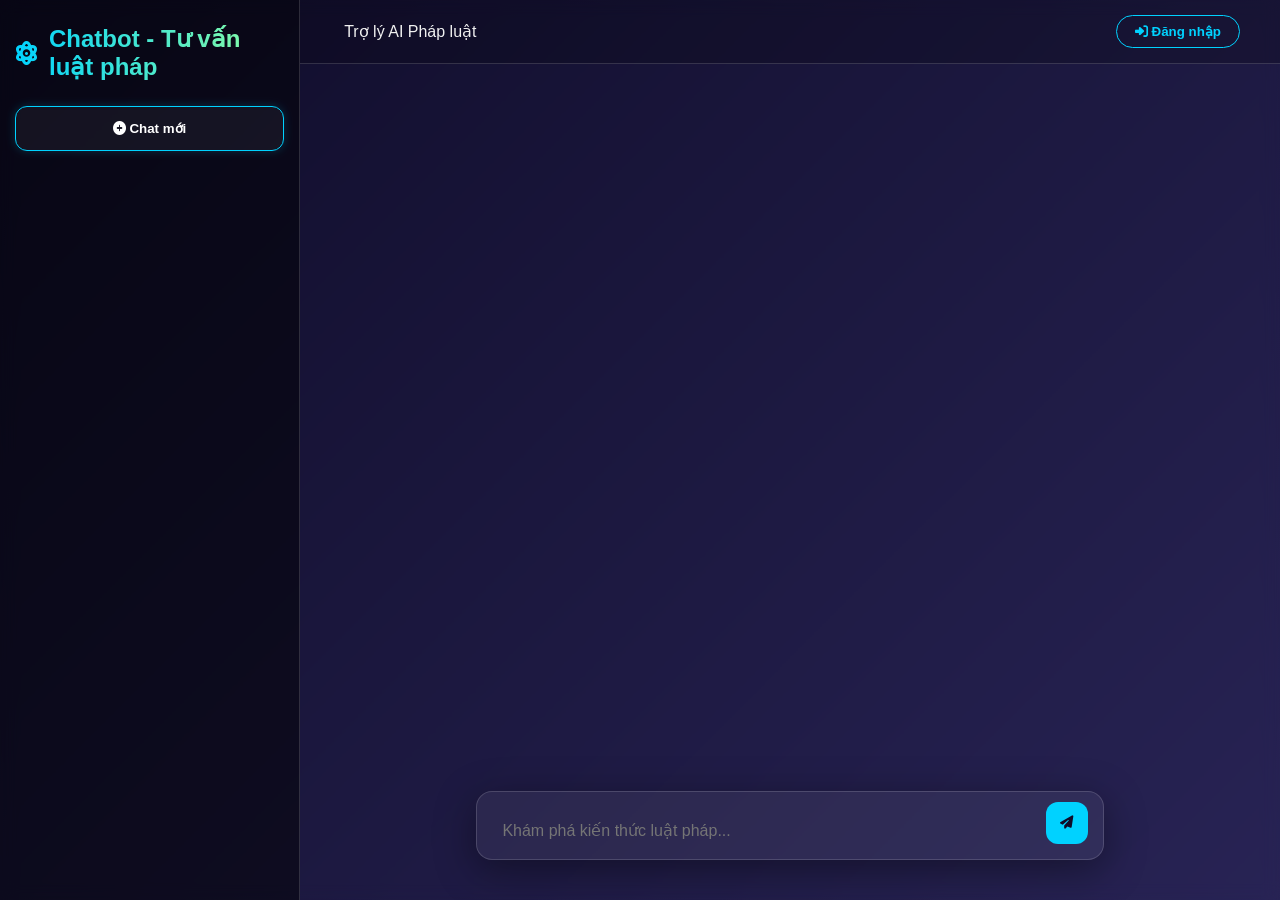
==== frontend/index.html @ e369dff4 "Initial commit - Chatbot AI tư vấn pháp luật HNGĐ" ====
<!DOCTYPE html>
<html lang="vi">
<head>
    <meta charset="UTF-8" />
    <meta name="viewport" content="width=device-width, initial-scale=1.0">
    <title>Galaxy AI Law – Tư vấn pháp luật</title>
    <link rel="stylesheet" href="https://cdnjs.cloudflare.com/ajax/libs/font-awesome/6.4.0/css/all.min.css" />
    <link rel="stylesheet" href="style.css" />
</head>
<body>
    <div class="app">
        <aside class="sidebar">
            <h2><i class="fas fa-atom"></i> Chatbot - Tư vấn luật pháp</h2>
            <button id="newChat"><i class="fas fa-plus-circle"></i> Chat mới</button>
            <div style="margin-top: 25px;" class="history" id="history"></div>
        </aside>

        <main class="chat-area">
            <header class="header">
                <div><i class="fas fa-stars"></i> Trợ lý AI Pháp luật</div>
                <button class="login-btn"><i class="fas fa-sign-in-alt"></i> Đăng nhập</button>
            </header>

            <div class="messages" id="messages"></div>

            <div class="input-section">
                <div class="input-container">
                    <textarea id="question" rows="1" placeholder="Khám phá kiến thức luật pháp..."></textarea>
                    <button id="send"><i class="fas fa-paper-plane"></i></button>
                </div>
            </div>
        </main>
    </div>
    <script src="app.js"></script>
</body>
</html>
---- frontend/style.css ----
/* style.css */
:root {
    /* Bảng màu Galaxy Chuyên nghiệp */
    --galaxy-dark: #0f0c29;
    --galaxy-mid: #302b63;
    --galaxy-light: #24243e;
    --accent-glow: #00d2ff;
    --accent-purple: #9d50bb;
    --glass-bg: rgba(255, 255, 255, 0.05);
    --glass-border: rgba(255, 255, 255, 0.15);
    --text-color: #f0f0f0;
    --user-msg-gradient: linear-gradient(135deg, #6a11cb 0%, #2575fc 100%);
}

* {
    margin: 0;
    padding: 0;
    box-sizing: border-box;
    font-family: 'Segoe UI', Roboto, -apple-system, sans-serif;
}

body {
    /* Hiệu ứng dải màu không gian chuyển động chậm */
    background: linear-gradient(135deg, #0f0c29, #302b63, #24243e, #0f0c29);
    background-size: 400% 400%;
    animation: gradientBG 15s ease infinite;
    height: 100vh;
    color: var(--text-color);
    overflow: hidden;
}

@keyframes gradientBG {
    0% { background-position: 0% 50%; }
    50% { background-position: 100% 50%; }
    100% { background-position: 0% 50%; }
}

.app {
    display: flex;
    height: 100vh;
    backdrop-filter: blur(8px);
}

/* SIDEBAR PHONG CÁCH KÍNH MỜ (GLASSMORPHISM) */
.sidebar {
    width: 300px;
    background: rgba(0, 0, 0, 0.5);
    border-right: 1px solid var(--glass-border);
    padding: 25px 15px;
    display: flex;
    flex-direction: column;
    z-index: 10;
}

.sidebar h2 {
    font-size: 1.5rem;
    font-weight: 700;
    background: linear-gradient(to right, #00d2ff, #92fe9d);
    -webkit-background-clip: text;
    -webkit-text-fill-color: transparent;
    margin-bottom: 25px;
    display: flex;
    align-items: center;
    gap: 10px;
    justify-content: center;
}

#newChat {
    background: var(--glass-bg);
    color: white;
    border: 1px solid var(--accent-glow);
    padding: 14px;
    border-radius: 12px;
    cursor: pointer;
    font-weight: 600;
    transition: all 0.3s cubic-bezier(0.4, 0, 0.2, 1);
    box-shadow: 0 0 10px rgba(0, 210, 255, 0.2);
    margin-bottom: 30px;
}

#newChat:hover {
    background: var(--accent-glow);
    color: #0f0c29;
    box-shadow: 0 0 25px rgba(0, 210, 255, 0.5);
    transform: translateY(-2px);
}

.history-label {
    font-size: 0.75rem;
    color: rgba(255, 255, 255, 0.5);
    text-transform: uppercase;
    letter-spacing: 1px;
    margin-bottom: 15px;
    padding-left: 5px;
}

.history {
    flex: 1;
    overflow-y: auto;
    padding-right: 5px;
}

/* Tùy chỉnh thanh cuộn cho sidebar */
.history::-webkit-scrollbar { width: 4px; }
.history::-webkit-scrollbar-thumb { background: var(--glass-border); border-radius: 10px; }

.history div {
    padding: 12px;
    background: rgba(255, 255, 255, 0.03);
    border-radius: 10px;
    margin-bottom: 10px;
    border: 1px solid transparent;
    transition: all 0.3s;
    font-size: 0.9rem;
    white-space: nowrap;
    overflow: hidden;
    text-overflow: ellipsis;
    cursor: pointer;
}

.history div:hover {
    background: rgba(255, 255, 255, 0.08);
    border-color: rgba(0, 210, 255, 0.3);
    transform: translateX(5px);
}

/* Highlight đoạn chat đang mở */
.history div[style*="border-color"] {
    background: rgba(0, 210, 255, 0.1) !important;
    border-color: var(--accent-glow) !important;
    box-shadow: inset 0 0 8px rgba(0, 210, 255, 0.2);
}

/* KHU VỰC CHAT CHÍNH */
.chat-area {
    flex: 1;
    display: flex;
    flex-direction: column;
    position: relative;
}

.header {
    padding: 15px 40px;
    background: rgba(0, 0, 0, 0.2);
    display: flex;
    justify-content: space-between;
    align-items: center;
    border-bottom: 1px solid var(--glass-border);
}

.header-info {
    display: flex;
    align-items: center;
    gap: 12px;
    font-weight: 500;
}

.login-btn {
    background: transparent;
    border: 1px solid var(--accent-glow);
    color: var(--accent-glow);
    padding: 8px 18px;
    border-radius: 20px;
    cursor: pointer;
    font-weight: 600;
    transition: all 0.3s;
}

.login-btn:hover {
    background: rgba(0, 210, 255, 0.1);
    box-shadow: 0 0 15px var(--accent-glow);
}

.messages {
    flex: 1;
    padding: 30px 18%;
    overflow-y: auto;
    scroll-behavior: smooth;
}

.messages::-webkit-scrollbar { width: 6px; }
.messages::-webkit-scrollbar-thumb { background: var(--glass-border); border-radius: 10px; }

/* TIN NHẮN */
.message {
    max-width: 80%;
    padding: 14px 20px;
    margin-bottom: 25px;
    border-radius: 18px;
    line-height: 1.6;
    font-size: 1rem;
    animation: fadeInSlide 0.4s ease-out forwards;
    position: relative;
}

@keyframes fadeInSlide {
    from { opacity: 0; transform: translateY(20px); }
    to { opacity: 1; transform: translateY(0); }
}

.user {
    background: var(--user-msg-gradient);
    color: white;
    margin-left: auto;
    border-bottom-right-radius: 4px;
    box-shadow: 0 4px 15px rgba(37, 117, 252, 0.4);
}

.bot {
    background: rgba(255, 255, 255, 0.08);
    border: 1px solid var(--glass-border);
    color: #fff;
    align-self: flex-start;
    border-bottom-left-radius: 4px;
    backdrop-filter: blur(10px);
}

/* KHUNG NHẬP LIỆU */
.input-section {
    padding: 20px 18% 40px;
}

.input-container {
    background: rgba(255, 255, 255, 0.06);
    border: 1px solid var(--glass-border);
    border-radius: 16px;
    padding: 10px 15px;
    display: flex;
    align-items: flex-end;
    box-shadow: 0 10px 40px rgba(0, 0, 0, 0.4);
    transition: border-color 0.3s;
}

.input-container:focus-within {
    border-color: var(--accent-glow);
}

textarea {
    flex: 1;
    background: transparent;
    border: none;
    color: white;
    padding: 10px;
    outline: none;
    font-size: 1rem;
    resize: none;
    max-height: 200px;
}

#send {
    background: var(--accent-glow);
    border: none;
    width: 42px;
    height: 42px;
    border-radius: 12px;
    color: #0f0c29;
    cursor: pointer;
    transition: all 0.3s;
    display: flex;
    align-items: center;
    justify-content: center;
    margin-bottom: 5px;
}

#send:hover {
    transform: scale(1.1) rotate(-5deg);
    box-shadow: 0 0 15px var(--accent-glow);
}

.disclaimer {
    text-align: center;
    font-size: 0.75rem;
    color: rgba(255, 255, 255, 0.4);
    margin-top: 12px;
}
/* Thêm vào style.css */
.message {
    max-width: 80%;
    padding: 15px 20px;
    margin-bottom: 20px;
    border-radius: 18px;
    line-height: 1.6; /* Khoảng cách dòng thoáng hơn */
    font-size: 1rem;
    word-wrap: break-word;
    /* Căn đều văn bản giúp nhìn chuyên nghiệp hơn */
    text-align: justify; 
}

/* Làm nổi bật các đoạn được in đậm */
.message b {
    color: var(--accent-glow);
    letter-spacing: 0.5px;
}

/* Tạo khoảng cách nhỏ cho các đoạn hội thoại */
.bot br {
    content: "";
    display: block;
    margin-bottom: 8px;
}

/**/
.suggestions-container {
    display: flex;
    flex-wrap: wrap;
    gap: 10px;
    margin-top: 10px;
    margin-bottom: 20px;
    animation: fadeIn 0.5s ease;
}

.suggestion-btn {
    background: rgba(255, 255, 255, 0.05);
    border: 1px solid var(--accent-glow);
    color: var(--accent-glow);
    padding: 8px 15px;
    border-radius: 20px;
    font-size: 0.85rem;
    cursor: pointer;
    transition: all 0.3s ease;
    backdrop-filter: blur(5px);
}

.suggestion-btn:hover {
    background: var(--accent-glow);
    color: #0f0c29;
    box-shadow: 0 0 15px var(--accent-glow);
    transform: translateY(-2px);
}
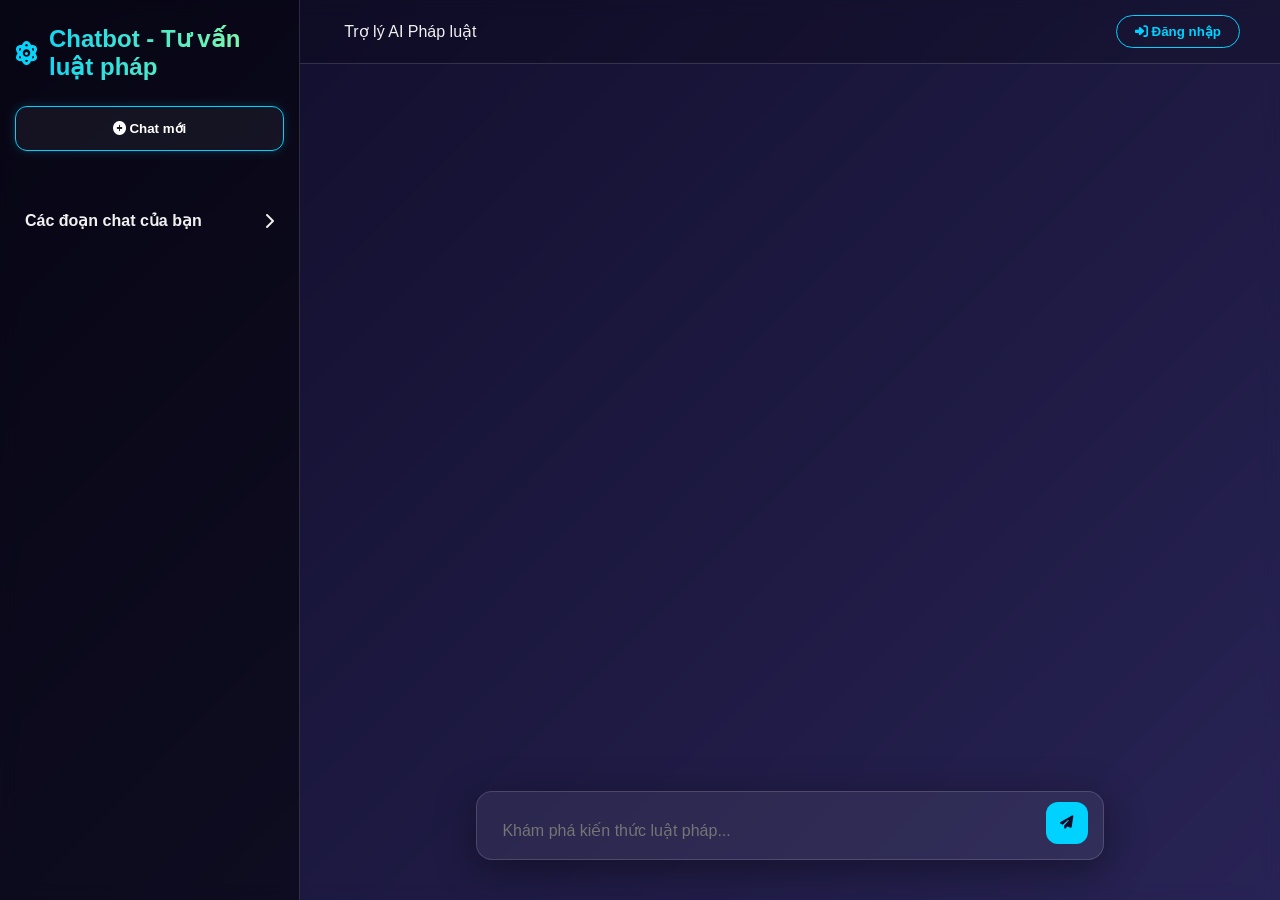
==== commit 8d9a0d2a: "first commit" ====
--- a/frontend/index.html
+++ b/frontend/index.html
@@ -11,14 +11,22 @@
     <div class="app">
         <aside class="sidebar">
             <h2><i class="fas fa-atom"></i> Chatbot - Tư vấn luật pháp</h2>
-            <button id="newChat"><i class="fas fa-plus-circle"></i> Chat mới</button>
-            <div style="margin-top: 25px;" class="history" id="history"></div>
+            <button id="newChat">
+                <i class="fas fa-plus-circle"></i> Chat mới
+            </button>
+            <div class="history-header" onclick="toggleHistory()">
+                <span>Các đoạn chat của bạn</span>
+                <i id="historyArrow" class="fas fa-chevron-right"></i>
+            </div>
+            <div class="history" id="history"></div>
         </aside>
 
         <main class="chat-area">
             <header class="header">
                 <div><i class="fas fa-stars"></i> Trợ lý AI Pháp luật</div>
-                <button class="login-btn"><i class="fas fa-sign-in-alt"></i> Đăng nhập</button>
+                <button class="login-btn" onclick="window.location='login.html'">
+                <i class="fas fa-sign-in-alt"></i> Đăng nhập
+                </button>
             </header>
 
             <div class="messages" id="messages"></div>
--- a/frontend/style.css
+++ b/frontend/style.css
@@ -43,6 +43,7 @@
 
 /* SIDEBAR PHONG CÁCH KÍNH MỜ (GLASSMORPHISM) */
 .sidebar {
+    overflow:visible;
     width: 300px;
     background: rgba(0, 0, 0, 0.5);
     border-right: 1px solid var(--glass-border);
@@ -94,31 +95,29 @@
     padding-left: 5px;
 }
 
-.history {
-    flex: 1;
-    overflow-y: auto;
-    padding-right: 5px;
+.history{
+    flex:1;
+    overflow-y:auto;
+    overflow-x:visible;
+    padding-right:5px;
+    position:relative;
 }
 
 /* Tùy chỉnh thanh cuộn cho sidebar */
 .history::-webkit-scrollbar { width: 4px; }
 .history::-webkit-scrollbar-thumb { background: var(--glass-border); border-radius: 10px; }
 
-.history div {
-    padding: 12px;
-    background: rgba(255, 255, 255, 0.03);
-    border-radius: 10px;
-    margin-bottom: 10px;
-    border: 1px solid transparent;
-    transition: all 0.3s;
-    font-size: 0.9rem;
-    white-space: nowrap;
-    overflow: hidden;
-    text-overflow: ellipsis;
-    cursor: pointer;
-}
-
-.history div:hover {
+.history-item{
+display:flex;
+justify-content:space-between;
+align-items:center;
+padding:8px;
+cursor:pointer;
+position:relative;
+z-index:1;
+}
+
+.history-item:hover {
     background: rgba(255, 255, 255, 0.08);
     border-color: rgba(0, 210, 255, 0.3);
     transform: translateX(5px);
@@ -326,4 +325,105 @@
     color: #0f0c29;
     box-shadow: 0 0 15px var(--accent-glow);
     transform: translateY(-2px);
+}
+
+.rating-box{
+margin-top:10px;
+font-size:14px;
+color:#aaa;
+}
+
+.star{
+cursor:pointer;
+font-size:20px;
+margin-left:5px;
+}
+
+.star:hover{
+color:gold;
+}
+.history-header{
+    margin-top:20px;
+    padding:10px;
+    display:flex;
+    justify-content:space-between;
+    align-items:center;
+    cursor:pointer;
+    font-weight:600;
+}
+
+.history-header:hover{
+    background:rgba(255,255,255,0.05);
+}
+
+#historyArrow{
+    transition:0.3s;
+}
+.history-item{
+display:flex;
+justify-content:space-between;
+align-items:center;
+padding:8px;
+cursor:pointer;
+position:relative;
+}
+
+.history-menu-btn{
+opacity:0;
+}
+
+.history-item:hover .history-menu-btn{
+opacity:1;
+}
+
+.history-menu{
+position:absolute;
+right:5px;
+top:38px;
+
+background:#2f2f2f;
+border-radius:12px;
+
+display:none;
+flex-direction:column;
+
+min-width:210px;
+padding:8px 0;
+
+z-index:9999;
+
+box-shadow:
+0 10px 25px rgba(0,0,0,0.6),
+0 0 0 1px rgba(255,255,255,0.05);
+}
+.history-menu div{
+padding:10px 16px;
+font-size:14px;
+color:#e6e6e6;
+
+display:flex;
+align-items:center;
+gap:10px;
+
+cursor:pointer;
+transition:0.2s;
+}
+
+.history-menu div:hover{
+background:#3a3a3a;
+}
+.history-menu div:nth-child(3){
+border-bottom:1px solid rgba(255,255,255,0.08);
+margin-bottom:4px;
+padding-bottom:12px;
+}
+.history-menu div:last-child{
+color:#ff6b6b;
+}
+
+.history-menu div:last-child:hover{
+background:rgba(255,0,0,0.15);
+}
+.history-menu.show{
+display:flex;
 }
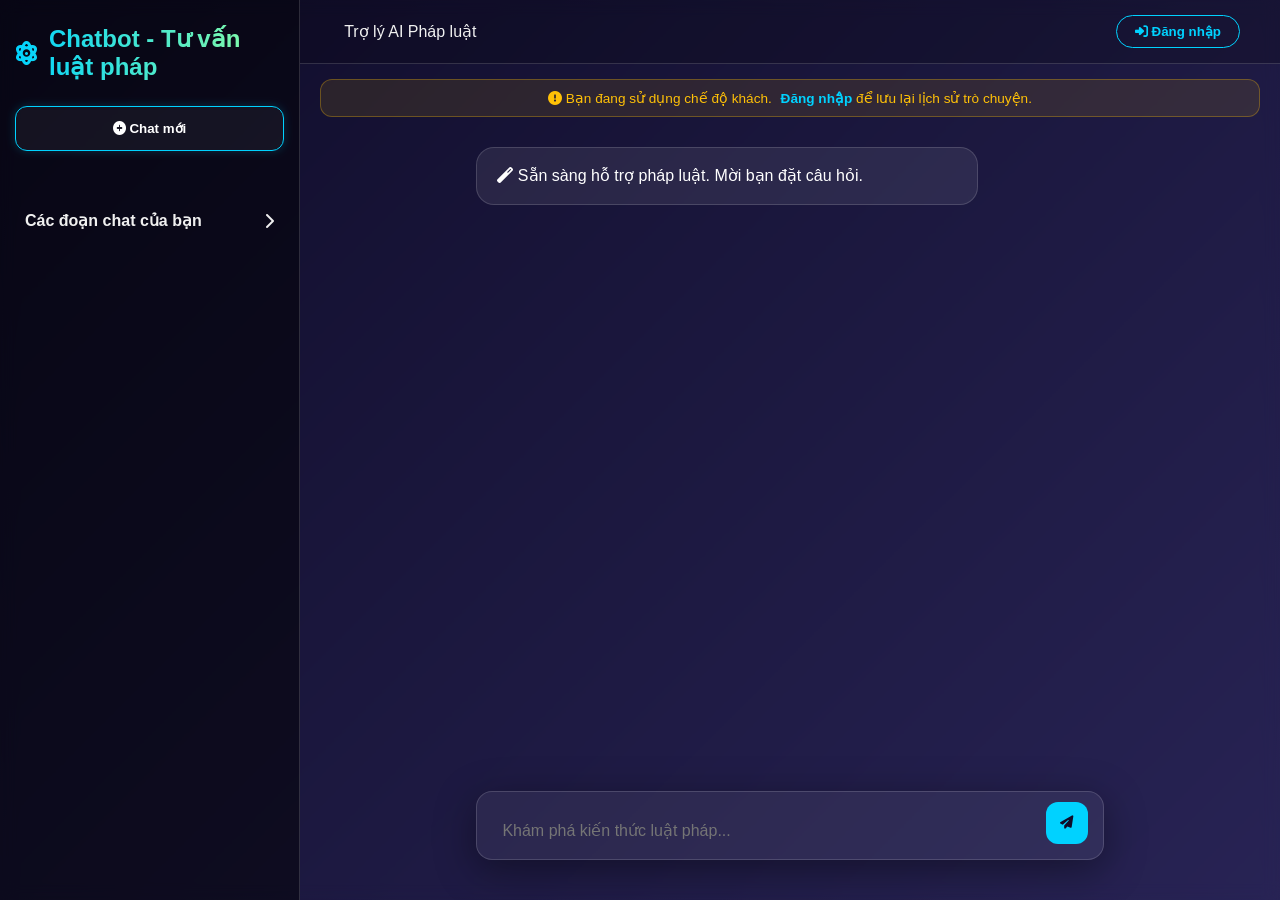
==== commit 2ed44abe: "noi dung commit" ====
--- a/frontend/index.html
+++ b/frontend/index.html
@@ -24,12 +24,56 @@
         <main class="chat-area">
             <header class="header">
                 <div><i class="fas fa-stars"></i> Trợ lý AI Pháp luật</div>
-                <button class="login-btn" onclick="window.location='login.html'">
-                <i class="fas fa-sign-in-alt"></i> Đăng nhập
+                <div id="authContainer" class="user-menu-container">
+                <button id="userMenuBtn" class="login-btn">
+                    <i class="fas fa-user-circle"></i>
+                    <span id="headerUserName">Thành viên</span>
+                    <i class="fas fa-chevron-downArrow fa-xs" style="margin-left:5px;"></i>
                 </button>
+
+                <div id="userDropdown" class="user-dropdown-menu">
+                    <div class="dropdown-item" onclick="openProfileModal()">
+                        <i class="fas fa-id-card"></i> Hồ sơ cá nhân
+                    </div>
+                    <div class="dropdown-divider"></div>
+                    <div class="dropdown-item logout-item" onclick="handleLogout()">
+                        <i class="fas fa-sign-out-alt"></i> Thoát
+                    </div>
+                </div>
+            </div>
+
+            <div id="profileModal" class="modal profile-modal">
+                <div class="modal-content">
+                    <span class="close-modal" onclick="closeProfileModal()">&times;</span>
+                    <h3><i class="fas fa-user-vcard"></i> Hồ sơ của bạn</h3>
+                    <div class="profile-details">
+                        <div class="profile-info-group">
+                            <label>Tên hiển thị:</label>
+                            <p id="profileDisplayName"></p>
+                        </div>
+                        <div class="profile-info-group">
+                            <label>Tên đăng nhập:</label>
+                            <p id="profileUsername"></p>
+                        </div>
+                        <div class="profile-info-group">
+                            <label>Tài khoản Gmail:</label>
+                            <p id="profileEmail"></p>
+                        </div>
+                    </div>
+                </div>
+            </div>
             </header>
 
-            <div class="messages" id="messages"></div>
+            <div id="guestWarning" class="guest-warning" style="display: none;">
+                <i class="fas fa-exclamation-circle"></i> 
+                Bạn đang sử dụng chế độ khách. <a href="login.html">Đăng nhập</a> để lưu lại lịch sử trò chuyện.
+            </div>
+
+            <div class="messages" id="messages">
+                <div class="message bot">
+                    <i class="fas fa-magic"></i> Sẵn sàng hỗ trợ pháp luật. Mời bạn đặt câu hỏi.
+                </div>
+            </div>
 
             <div class="input-section">
                 <div class="input-container">
--- a/frontend/style.css
+++ b/frontend/style.css
@@ -426,4 +426,186 @@
 }
 .history-menu.show{
 display:flex;
+}
+/* Guest Warning Bar */
+.guest-warning {
+    background: rgba(255, 193, 7, 0.1);
+    border: 1px solid rgba(255, 193, 7, 0.3);
+    color: #ffc107;
+    padding: 10px 20px;
+    margin: 15px 20px 0 20px;
+    border-radius: 12px;
+    font-size: 0.85rem;
+    text-align: center;
+    backdrop-filter: blur(10px);
+    animation: slideDown 0.5s ease;
+}
+
+.guest-warning a {
+    color: #00d2ff;
+    text-decoration: none;
+    font-weight: bold;
+    margin-left: 5px;
+}
+
+.guest-warning a:hover {
+    text-decoration: underline;
+}
+
+@keyframes slideDown {
+    from { opacity: 0; transform: translateY(-10px); }
+    to { opacity: 1; transform: translateY(0); }
+}
+/* style.css */
+
+/* Container chính của menu */
+.user-menu-container {
+    position: relative;
+    display: inline-block;
+}
+
+/* Định dạng Menu Dropdown */
+.user-dropdown-menu {
+    display: none; /* Mặc định ẩn */
+    position: absolute;
+    top: 100%; /* Nằm ngay dưới nút bấm */
+    right: 0;
+    background: rgba(15, 12, 41, 0.95); /* Màu Galaxy tối */
+    border: 1px solid var(--glass-border);
+    backdrop-filter: blur(10px);
+    border-radius: 12px;
+    min-width: 180px;
+    box-shadow: 0 10px 25px rgba(0,0,0,0.5);
+    z-index: 1000;
+    margin-top: 10px;
+    overflow: hidden;
+    animation: fadeInSlideDown 0.3s ease;
+}
+
+/* Hiển thị dropdown khi có class 'show' */
+.user-dropdown-menu.show {
+    display: block !important;
+}
+
+/* Định dạng các item trong menu */
+.dropdown-item {
+    padding: 12px 20px;
+    color: #f0f0f0;
+    cursor: pointer;
+    font-size: 0.9rem;
+    display: flex;
+    align-items: center;
+    gap: 12px;
+    transition: background 0.2s;
+}
+
+.dropdown-item:hover {
+    background: rgba(0, 210, 255, 0.1);
+}
+
+.dropdown-item i {
+    width: 16px;
+    text-align: center;
+    color: #ccc;
+}
+
+/* Vạch kẻ ngang */
+.dropdown-divider {
+    height: 1px;
+    background: rgba(255, 255, 255, 0.08);
+}
+
+/* Đặc biệt cho nút Thoát */
+.logout-item {
+    color: #ff6b6b;
+}
+.logout-item i {
+    color: #ff6b6b;
+}
+
+/* --- Style cho Modal Hồ Sơ --- */
+.profile-modal .modal-content {
+    background: #1a1a2e;
+    border: 1px solid var(--accent-glow);
+    width: 400px;
+}
+
+.profile-details {
+    margin-top: 25px;
+}
+
+.profile-info-group {
+    margin-bottom: 18px;
+    border-bottom: 1px dashed rgba(255,255,255,0.08);
+    padding-bottom: 10px;
+}
+
+.profile-info-group label {
+    display: block;
+    color: #888;
+    font-size: 0.85rem;
+    margin-bottom: 5px;
+}
+
+.profile-info-group p {
+    color: white;
+    font-weight: 600;
+    font-size: 1rem;
+    color: var(--accent-glow);
+}
+
+/* Hiệu ứng Animation */
+@keyframes fadeInSlideDown {
+    from { opacity: 0; transform: translateY(-10px); }
+    to { opacity: 1; transform: translateY(0); }
+}
+/* Lớp nền mờ bao phủ toàn màn hình */
+.modal {
+    display: none; 
+    position: fixed; 
+    z-index: 2000; 
+    left: 0;
+    top: 0;
+    width: 100%; 
+    height: 100%; 
+    background-color: rgba(0,0,0,0.7); /* Nền đen mờ */
+    backdrop-filter: blur(4px);
+}
+
+/* Hộp nội dung chính */
+.modal-content {
+    background-color: #1a1a2e;
+    margin: 10% auto; 
+    padding: 30px;
+    border: 1px solid #00d2ff;
+    width: 90%;
+    max-width: 450px;
+    border-radius: 20px;
+    position: relative;
+    color: white;
+    box-shadow: 0 0 20px rgba(0, 210, 255, 0.3);
+}
+
+.close-modal {
+    position: absolute;
+    right: 20px;
+    top: 15px;
+    font-size: 28px;
+    font-weight: bold;
+    color: #888;
+    cursor: pointer;
+}
+
+.close-modal:hover { color: #fff; }
+/* Icon ghim nghiêng và có màu nổi bật */
+.pin-icon {
+    color: #00d2ff; /* Màu xanh giống theme của bạn */
+    transform: rotate(-45deg);
+    font-size: 0.8rem;
+    margin-right: 5px;
+}
+
+/* Tùy chọn: Highlight nhẹ background của item được ghim */
+.history-item.pinned {
+    background: rgba(255, 255, 255, 0.03);
 }
